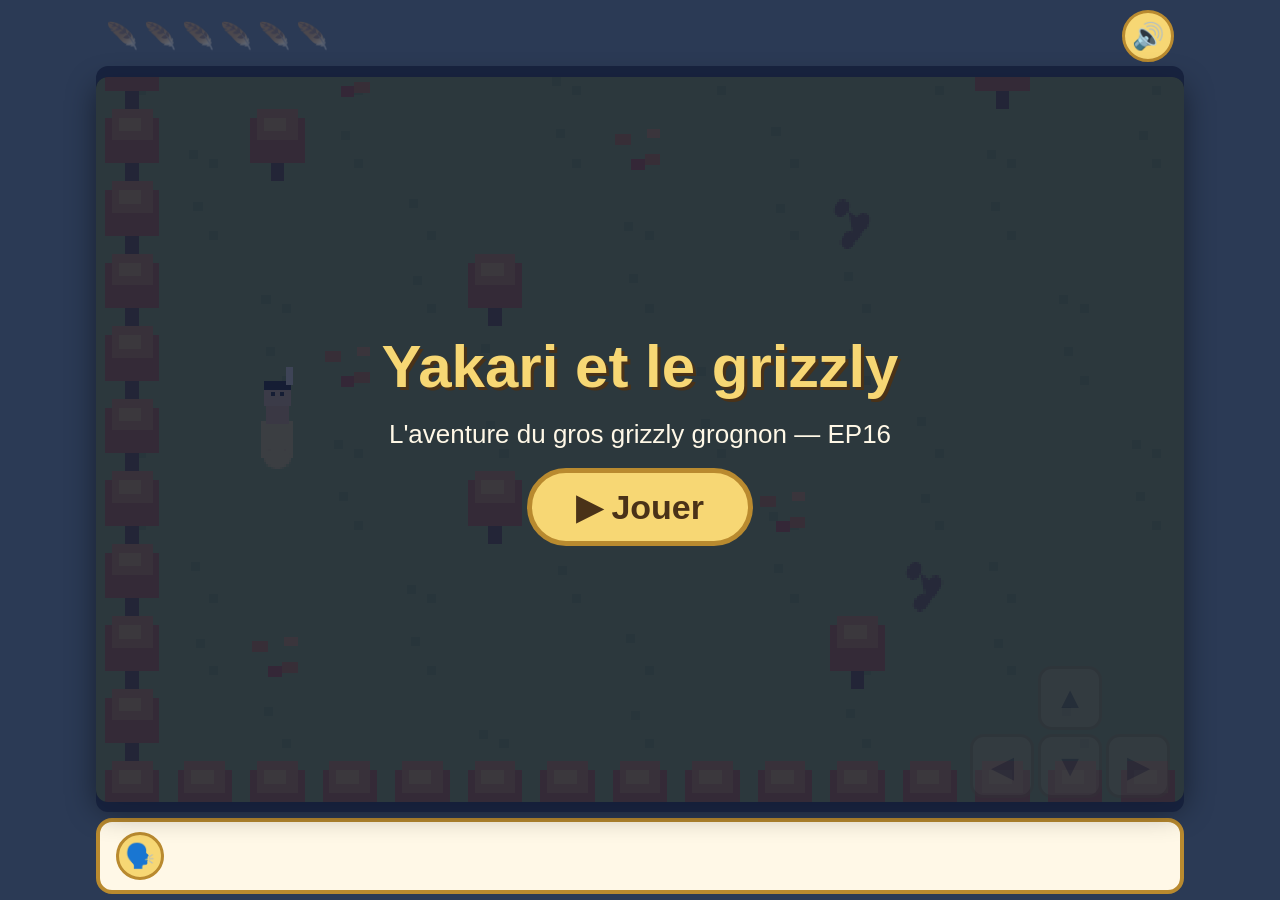
==== yakari-ep16-yakari-et-le-grizzly/index.html @ f2132304 "refactor: extraction du moteur commun yakari-engine - yakari-engine/ : engine.js (rendu, BFS, audio," ====
<!DOCTYPE html>
<html lang="fr">
<head>
<meta charset="UTF-8">
<meta name="viewport" content="width=device-width, initial-scale=1, maximum-scale=1, user-scalable=no">
<title>Yakari et le grizzly — l'aventure</title>
<link rel="stylesheet" href="../yakari-engine/style.css">
<link rel="icon" href="data:image/svg+xml,<svg xmlns='http://www.w3.org/2000/svg' viewBox='0 0 100 100'><text y='80' font-size='80'>🐻</text></svg>">
</head>
<body>
<div id="app">
  <div id="topbar">
    <div id="feathers"></div>
    <button id="soundToggle" title="Activer ou couper la voix">🔊</button>
  </div>
  <div id="stageWrap">
    <canvas id="game" width="480" height="320"></canvas>
    <div id="dpad">
      <button data-dir="up" class="dpadBtn dpadUp">▲</button>
      <button data-dir="left" class="dpadBtn dpadLeft">◀</button>
      <button data-dir="right" class="dpadBtn dpadRight">▶</button>
      <button data-dir="down" class="dpadBtn dpadDown">▼</button>
    </div>
    <div id="overlay">
      <h1 id="overlayTitle">Yakari et le grizzly</h1>
      <p id="overlaySub">L'aventure du gros grizzly grognon — EP16</p>
      <button id="overlayBtn">▶ Jouer</button>
    </div>
  </div>
  <div id="narration">
    <button id="replayVoice" title="Réécouter">🗣️</button>
    <p id="narrationText"></p>
  </div>
</div>
<script src="../yakari-engine/engine.js"></script>
<script src="game.js"></script>
</body>
</html>
---- yakari-engine/style.css ----
/* Yakari Engine — plateau façon Game Boy Color */

* { margin: 0; padding: 0; box-sizing: border-box; }

html, body {
  height: 100%;
  overflow: hidden;
  background: #2b3a55;
  font-family: "Comic Sans MS", "Chalkboard SE", "Marker Felt", sans-serif;
  touch-action: manipulation;
  -webkit-user-select: none;
  user-select: none;
  -webkit-tap-highlight-color: transparent;
}

#app {
  height: 100%;
  display: flex;
  flex-direction: column;
  max-width: 1100px;
  margin: 0 auto;
  padding: 6px;
}

/* ---- barre du haut ---- */
#topbar {
  display: flex;
  align-items: center;
  justify-content: space-between;
  padding: 4px 10px;
  flex: 0 0 auto;
}
#feathers { display: flex; gap: 6px; font-size: 26px; }
#feathers span { opacity: 0.25; transition: opacity 0.4s, transform 0.4s; }
#feathers span.done { opacity: 1; transform: scale(1.15) rotate(-10deg); }

#soundToggle {
  font-size: 26px;
  background: #f7d774;
  border: 3px solid #b98a2f;
  border-radius: 50%;
  width: 52px;
  height: 52px;
  cursor: pointer;
}
#soundToggle.off { filter: grayscale(1); opacity: 0.6; }

/* ---- écran de jeu ---- */
#stageWrap {
  flex: 1 1 auto;
  min-height: 0;
  position: relative;
  display: flex;
  align-items: center;
  justify-content: center;
}

#game {
  /* dimensionné en JS (fitCanvas) pour remplir l'espace sans déformer */
  image-rendering: pixelated;
  image-rendering: crisp-edges;
  border-radius: 12px;
  box-shadow: 0 8px 30px rgba(0, 0, 0, 0.45);
  background: #000;
}

/* ---- croix directionnelle tactile ---- */
#dpad {
  position: absolute;
  right: 14px;
  bottom: 14px;
  display: grid;
  grid-template-columns: 64px 64px 64px;
  grid-template-rows: 64px 64px;
  grid-template-areas: ". up ." "left down right";
  gap: 4px;
  opacity: 0.85;
}
.dpadBtn {
  font-size: 30px;
  background: #f7d774;
  border: 3px solid #b98a2f;
  border-radius: 14px;
  color: #4a3218;
  cursor: pointer;
  touch-action: none;
}
.dpadBtn:active { background: #ffe9a8; }
.dpadUp { grid-area: up; }
.dpadLeft { grid-area: left; }
.dpadRight { grid-area: right; }
.dpadDown { grid-area: down; }

@media (hover: hover) and (pointer: fine) {
  #dpad { opacity: 0.45; }
}

/* ---- overlay titre / victoire ---- */
#overlay {
  position: absolute;
  inset: 0;
  display: flex;
  flex-direction: column;
  align-items: center;
  justify-content: center;
  gap: 18px;
  background: rgba(20, 30, 58, 0.82);
  border-radius: 12px;
  text-align: center;
  padding: 20px;
}
#overlay.hidden { display: none; }
#overlayTitle {
  color: #f7d774;
  font-size: clamp(34px, 6vw, 60px);
  text-shadow: 3px 3px 0 #4a3218;
}
#overlaySub {
  color: #fff8e7;
  font-size: clamp(16px, 3vw, 26px);
}
#overlayBtn {
  font-size: clamp(22px, 4vw, 34px);
  font-family: inherit;
  font-weight: bold;
  color: #4a3218;
  background: #f7d774;
  border: 5px solid #b98a2f;
  border-radius: 40px;
  padding: 14px 44px;
  cursor: pointer;
  animation: pulse 1.1s ease-in-out infinite;
}
@keyframes pulse {
  0%, 100% { transform: scale(1); }
  50% { transform: scale(1.07); }
}

/* ---- bandeau de narration ---- */
#narration {
  flex: 0 0 auto;
  display: flex;
  align-items: center;
  gap: 12px;
  background: #fff8e7;
  border: 4px solid #b98a2f;
  border-radius: 16px;
  padding: 10px 16px;
  margin-top: 6px;
  min-height: 68px;
}
#narrationText {
  font-size: clamp(15px, 2.4vw, 22px);
  color: #4a3218;
  line-height: 1.25;
}
#replayVoice {
  font-size: 24px;
  background: #f7d774;
  border: 3px solid #b98a2f;
  border-radius: 50%;
  width: 48px;
  height: 48px;
  flex: 0 0 auto;
  cursor: pointer;
}
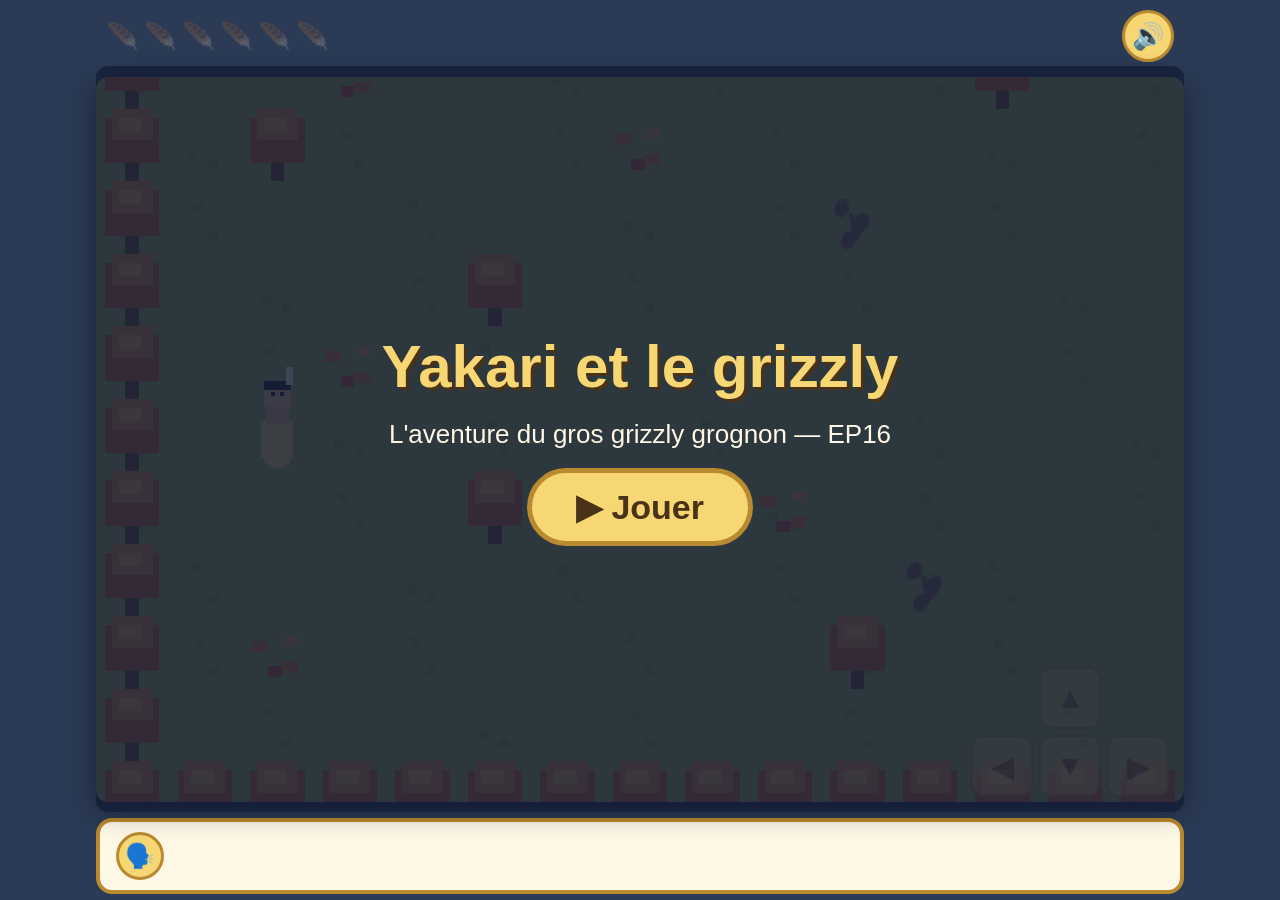
==== commit 54d2c422: "feat: import des 4 jeux Yakari originaux depuis Elrond Chaque jeu embarque sa propre copie du moteur" ====
--- a/yakari-ep16-yakari-et-le-grizzly/index.html
+++ b/yakari-ep16-yakari-et-le-grizzly/index.html
@@ -4,7 +4,7 @@
 <meta charset="UTF-8">
 <meta name="viewport" content="width=device-width, initial-scale=1, maximum-scale=1, user-scalable=no">
 <title>Yakari et le grizzly — l'aventure</title>
-<link rel="stylesheet" href="../yakari-engine/style.css">
+<link rel="stylesheet" href="style.css">
 <link rel="icon" href="data:image/svg+xml,<svg xmlns='http://www.w3.org/2000/svg' viewBox='0 0 100 100'><text y='80' font-size='80'>🐻</text></svg>">
 </head>
 <body>
@@ -32,7 +32,6 @@
     <p id="narrationText"></p>
   </div>
 </div>
-<script src="../yakari-engine/engine.js"></script>
 <script src="game.js"></script>
 </body>
 </html>
--- a/yakari-ep16-yakari-et-le-grizzly/style.css
+++ b/yakari-ep16-yakari-et-le-grizzly/style.css
@@ -0,0 +1,166 @@
+/* Yakari sur l'île v2 — plateau façon Game Boy Color */
+
+* { margin: 0; padding: 0; box-sizing: border-box; }
+
+html, body {
+  height: 100%;
+  overflow: hidden;
+  background: #2b3a55;
+  font-family: "Comic Sans MS", "Chalkboard SE", "Marker Felt", sans-serif;
+  touch-action: manipulation;
+  -webkit-user-select: none;
+  user-select: none;
+  -webkit-tap-highlight-color: transparent;
+}
+
+#app {
+  height: 100%;
+  display: flex;
+  flex-direction: column;
+  max-width: 1100px;
+  margin: 0 auto;
+  padding: 6px;
+}
+
+/* ---- barre du haut ---- */
+#topbar {
+  display: flex;
+  align-items: center;
+  justify-content: space-between;
+  padding: 4px 10px;
+  flex: 0 0 auto;
+}
+#feathers { display: flex; gap: 6px; font-size: 26px; }
+#feathers span { opacity: 0.25; transition: opacity 0.4s, transform 0.4s; }
+#feathers span.done { opacity: 1; transform: scale(1.15) rotate(-10deg); }
+
+#soundToggle {
+  font-size: 26px;
+  background: #f7d774;
+  border: 3px solid #b98a2f;
+  border-radius: 50%;
+  width: 52px;
+  height: 52px;
+  cursor: pointer;
+}
+#soundToggle.off { filter: grayscale(1); opacity: 0.6; }
+
+/* ---- écran de jeu ---- */
+#stageWrap {
+  flex: 1 1 auto;
+  min-height: 0;
+  position: relative;
+  display: flex;
+  align-items: center;
+  justify-content: center;
+}
+
+#game {
+  /* dimensionné en JS (fitCanvas) pour remplir l'espace sans déformer */
+  image-rendering: pixelated;
+  image-rendering: crisp-edges;
+  border-radius: 12px;
+  box-shadow: 0 8px 30px rgba(0, 0, 0, 0.45);
+  background: #000;
+}
+
+/* ---- croix directionnelle tactile ---- */
+#dpad {
+  position: absolute;
+  right: 14px;
+  bottom: 14px;
+  display: grid;
+  grid-template-columns: 64px 64px 64px;
+  grid-template-rows: 64px 64px;
+  grid-template-areas: ". up ." "left down right";
+  gap: 4px;
+  opacity: 0.85;
+}
+.dpadBtn {
+  font-size: 30px;
+  background: #f7d774;
+  border: 3px solid #b98a2f;
+  border-radius: 14px;
+  color: #4a3218;
+  cursor: pointer;
+  touch-action: none;
+}
+.dpadBtn:active { background: #ffe9a8; }
+.dpadUp { grid-area: up; }
+.dpadLeft { grid-area: left; }
+.dpadRight { grid-area: right; }
+.dpadDown { grid-area: down; }
+
+@media (hover: hover) and (pointer: fine) {
+  #dpad { opacity: 0.45; }
+}
+
+/* ---- overlay titre / victoire ---- */
+#overlay {
+  position: absolute;
+  inset: 0;
+  display: flex;
+  flex-direction: column;
+  align-items: center;
+  justify-content: center;
+  gap: 18px;
+  background: rgba(20, 30, 58, 0.82);
+  border-radius: 12px;
+  text-align: center;
+  padding: 20px;
+}
+#overlay.hidden { display: none; }
+#overlayTitle {
+  color: #f7d774;
+  font-size: clamp(34px, 6vw, 60px);
+  text-shadow: 3px 3px 0 #4a3218;
+}
+#overlaySub {
+  color: #fff8e7;
+  font-size: clamp(16px, 3vw, 26px);
+}
+#overlayBtn {
+  font-size: clamp(22px, 4vw, 34px);
+  font-family: inherit;
+  font-weight: bold;
+  color: #4a3218;
+  background: #f7d774;
+  border: 5px solid #b98a2f;
+  border-radius: 40px;
+  padding: 14px 44px;
+  cursor: pointer;
+  animation: pulse 1.1s ease-in-out infinite;
+}
+@keyframes pulse {
+  0%, 100% { transform: scale(1); }
+  50% { transform: scale(1.07); }
+}
+
+/* ---- bandeau de narration ---- */
+#narration {
+  flex: 0 0 auto;
+  display: flex;
+  align-items: center;
+  gap: 12px;
+  background: #fff8e7;
+  border: 4px solid #b98a2f;
+  border-radius: 16px;
+  padding: 10px 16px;
+  margin-top: 6px;
+  min-height: 68px;
+}
+#narrationText {
+  font-size: clamp(15px, 2.4vw, 22px);
+  color: #4a3218;
+  line-height: 1.25;
+}
+#replayVoice {
+  font-size: 24px;
+  background: #f7d774;
+  border: 3px solid #b98a2f;
+  border-radius: 50%;
+  width: 48px;
+  height: 48px;
+  flex: 0 0 auto;
+  cursor: pointer;
+}
